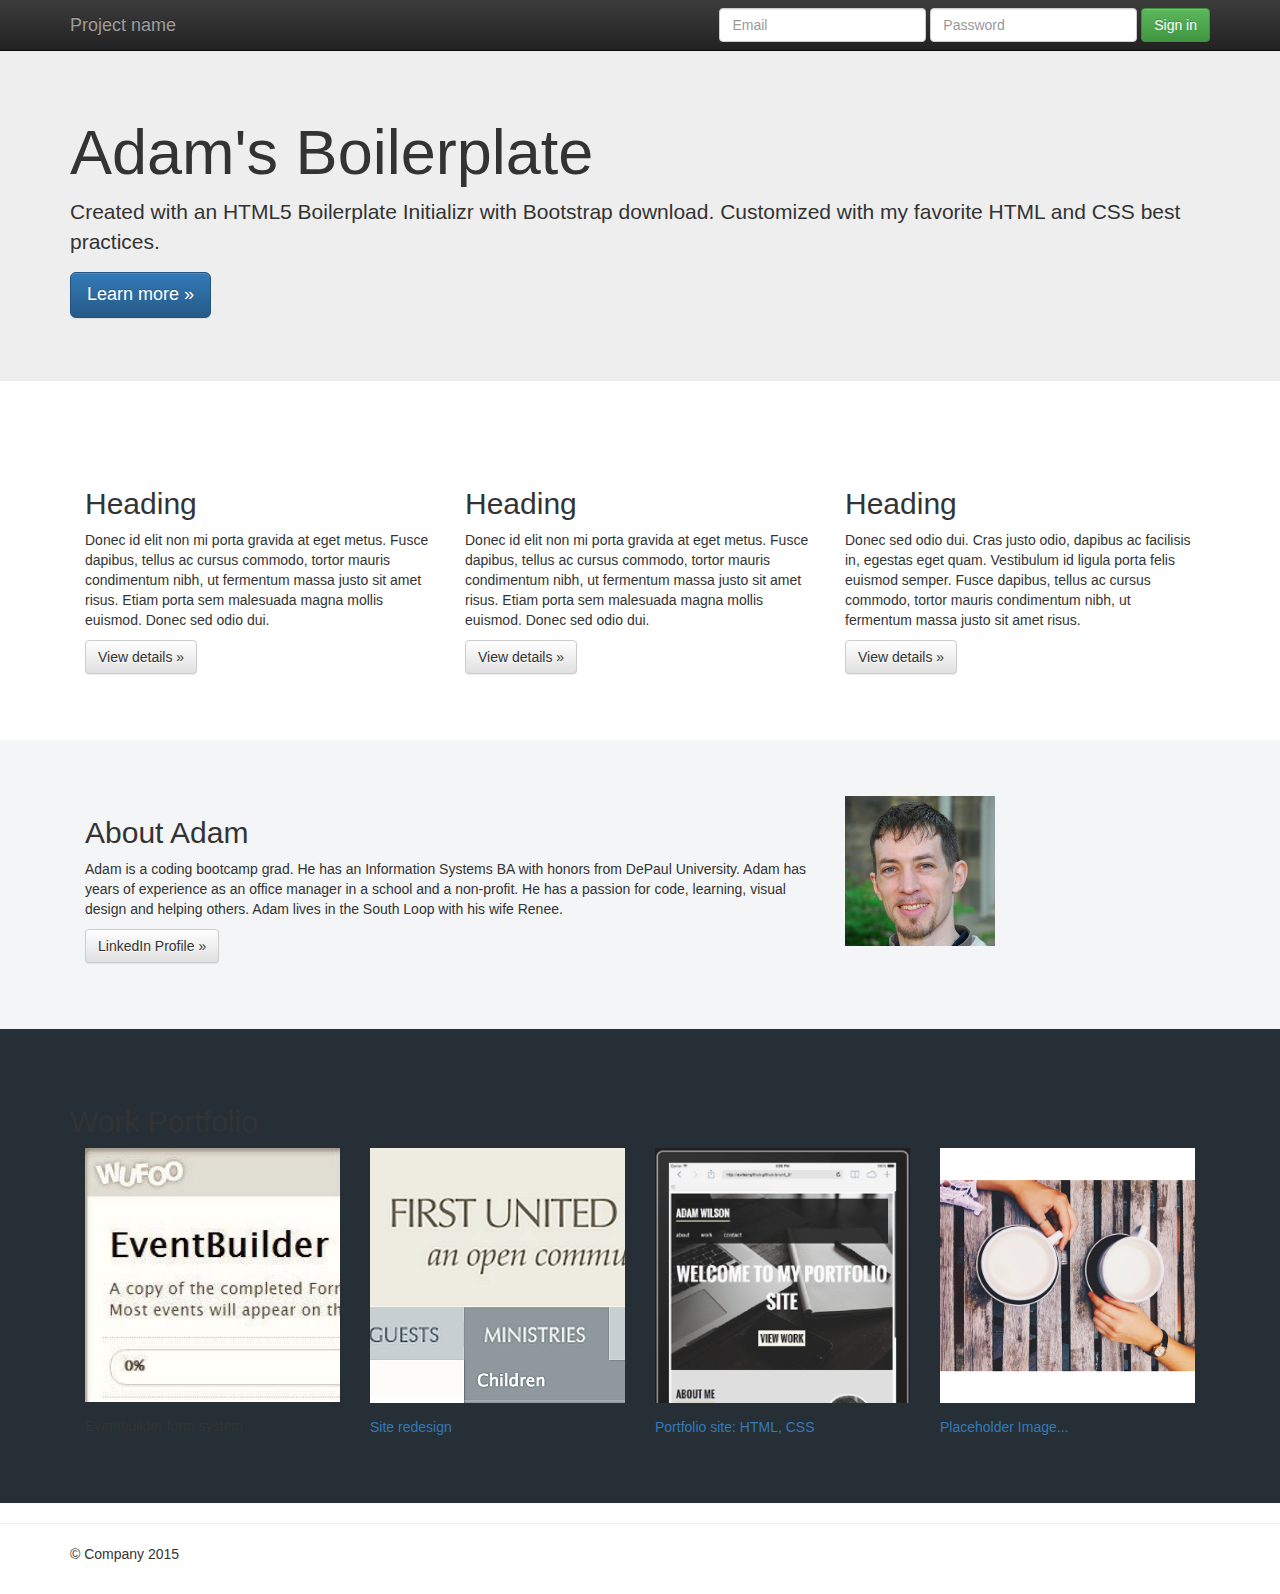
==== index.html @ 36f95d2d "downloaded boilerplate and added some html and css from my circuits site and some html structuring e" ====
<!doctype html>
<!--[if lt IE 7]>      <html class="no-js lt-ie9 lt-ie8 lt-ie7" lang=""> <![endif]-->
<!--[if IE 7]>         <html class="no-js lt-ie9 lt-ie8" lang=""> <![endif]-->
<!--[if IE 8]>         <html class="no-js lt-ie9" lang=""> <![endif]-->
<!--[if gt IE 8]><!--> <html class="no-js" lang=""> <!--<![endif]-->
<head>
    <meta charset="utf-8">
    <meta http-equiv="X-UA-Compatible" content="IE=edge,chrome=1">
    <title>Adam's Boilerplate</title>
    <meta name="description" content="">
    <meta name="viewport" content="width=device-width, initial-scale=1">
    <link rel="apple-touch-icon" href="apple-touch-icon.png">

    <link rel="stylesheet" href="css/bootstrap.min.css">
    <link rel="stylesheet" href="css/bootstrap-theme.min.css">
    <link rel="stylesheet" href="css/main.css">

    <script src="js/vendor/modernizr-2.8.3-respond-1.4.2.min.js"></script>
</head>

<body>
    <!--[if lt IE 8]>
        <p class="browserupgrade">You are using an <strong>outdated</strong> browser. Please <a href="http://browsehappy.com/">upgrade your browser</a> to improve your experience.</p>
    <![endif]-->

<nav class="navbar navbar-inverse navbar-fixed-top" role="navigation">
  <div class="container">
    <div class="navbar-header">
      <button type="button" class="navbar-toggle collapsed" data-toggle="collapse" data-target="#navbar" aria-expanded="false" aria-controls="navbar">
        <span class="sr-only">Toggle navigation</span>
        <span class="icon-bar"></span>
        <span class="icon-bar"></span>
        <span class="icon-bar"></span>
      </button>
      <a class="navbar-brand" href="#">Project name</a>
    </div>
    <div id="navbar" class="navbar-collapse collapse">
      <form class="navbar-form navbar-right" role="form">
        <div class="form-group">
          <input type="text" placeholder="Email" class="form-control">
        </div>
        <div class="form-group">
          <input type="password" placeholder="Password" class="form-control">
        </div>
        <button type="submit" class="btn btn-success">Sign in</button>
      </form>
    </div><!--/.navbar-collapse -->
  </div>
</nav>

<main role='main'>
  <article role='article'>

    <!-- Main jumbotron for a primary marketing message or call to action -->
    <div class="jumbotron">
      <div class="container">
        <h1>Adam's Boilerplate</h1>
        <p>Created with an HTML5 Boilerplate Initializr with Bootstrap download. Customized with my favorite HTML and CSS best practices.</p>
        <p><a class="btn btn-primary btn-lg" href="#" role="button">Learn more &raquo;</a></p>
      </div>
    </div>


    <!-- Example row of columns -->
    <div class="row">
      <div class="container">
        <div class="col-md-4">
          <h2>Heading</h2>
          <p>Donec id elit non mi porta gravida at eget metus. Fusce dapibus, tellus ac cursus commodo, tortor mauris condimentum nibh, ut fermentum massa justo sit amet risus. Etiam porta sem malesuada magna mollis euismod. Donec sed odio dui. </p>
          <p><a class="btn btn-default" href="#" role="button">View details &raquo;</a></p>
        </div>
        <div class="col-md-4">
          <h2>Heading</h2>
          <p>Donec id elit non mi porta gravida at eget metus. Fusce dapibus, tellus ac cursus commodo, tortor mauris condimentum nibh, ut fermentum massa justo sit amet risus. Etiam porta sem malesuada magna mollis euismod. Donec sed odio dui. </p>
          <p><a class="btn btn-default" href="#" role="button">View details &raquo;</a></p>
       </div>
        <div class="col-md-4">
          <h2>Heading</h2>
          <p>Donec sed odio dui. Cras justo odio, dapibus ac facilisis in, egestas eget quam. Vestibulum id ligula porta felis euismod semper. Fusce dapibus, tellus ac cursus commodo, tortor mauris condimentum nibh, ut fermentum massa justo sit amet risus.</p>
          <p><a class="btn btn-default" href="#" role="button">View details &raquo;</a></p>
        </div>
      </div>
    </div>

      <!--  from circuits portfolio -->
      <section id="aboutsection" class='row light-grey'>
        <div class="container">
          <div id="about" class='col-sm-8'>
            <h2>About Adam</h2>
            <p>Adam is a coding bootcamp grad. He has an Information Systems BA with honors from DePaul University. Adam has years of experience as an office manager in a school and a non-profit. He has a passion for code, learning, visual design and helping others. Adam lives in the South Loop with his wife Renee.
            <p><a class="btn btn-default" target="_blank" href="https://www.linkedin.com/in/adamwilsonprofile" role="button">LinkedIn Profile &raquo;</a></p>
          </div>
          <div class="col-sm-4">
            <img id="imageadam" src="images/adam.jpg" alt="Image of Adam Wilson" title="Adam Wilson"/>
          </div>
        </div>
      </section>

      <section id="gallery" class='row dark-grey-background'>
        <div class="container">
          <div>
            <h2>Work Portfolio</h2>
          </div>
          <div class='col-sm-6 col-md-3'>
            <a href="#">
              <img src="images/eventbuilder.jpg" alt="form system"/>
            </a>
            <p>Eventbuilder form system</p>
          </div>
          <div class='col-sm-6 col-md-3'>
            <a href="#">
              <img src="images/firstunited_screenshot.png" alt="First United site"/>
              <p>Site redesign</p>
            </a>
          </div>
          <div class='col-sm-6 col-md-3'>
            <a href="#">
              <img src="images/portfolio_site.png" alt="portfolio site"/>
              <p>Portfolio site: HTML, CSS</p>
            </a>
          </div>
          <div class='col-sm-6 col-md-3'>
            <a href="#">
              <img src="images/chai.jpg" alt="" title=""/>
              <p>Placeholder Image...</p>
            </a>
          </div>
        </div>
      </section>

      <hr>

      <footer role='contentinfo'>
        <div class="container">
          <p>&copy; Company 2015</p>
        </div>
      </footer>


      <script src="//ajax.googleapis.com/ajax/libs/jquery/1.11.2/jquery.min.js"></script>
      <script>window.jQuery || document.write('<script src="js/vendor/jquery-1.11.2.min.js"><\/script>')</script>
      <script src="js/vendor/bootstrap.min.js"></script>
      <script src="js/main.js"></script>

      <!-- Google Analytics: change UA-XXXXX-X to be your site's ID. -->
      <script>
          (function(b,o,i,l,e,r){b.GoogleAnalyticsObject=l;b[l]||(b[l]=
          function(){(b[l].q=b[l].q||[]).push(arguments)});b[l].l=+new Date;
          e=o.createElement(i);r=o.getElementsByTagName(i)[0];
          e.src='//www.google-analytics.com/analytics.js';
          r.parentNode.insertBefore(e,r)}(window,document,'script','ga'));
          ga('create','UA-XXXXX-X','auto');ga('send','pageview');
      </script>

    </article>
  </main>
</body>
</html>
---- css/main.css ----
/* =====================
   HTML5 Boilerplate/Initializr styles
   ===================== */

body {
   padding-top: 50px;
   padding-bottom: 20px;
}

/* =====================
   Author's custom styles
   ===================== */

#aboutsection img {
  margin: auto;
}
#imageadam {
  width: 150px;
  /*border: 1px solid black;*/
  /*border-radius: 50%;*/
  margin-top: 2em;
  /*float: right;*/
  /*display: inline-block; don't need this and float*/
}
#gallery img {
  width: 100%;
  margin-bottom: 1em;
}
.row {
  padding-bottom: 4em;
  padding-top: 4em;
}
.light-grey {
  background-color: #F4F5F6;
}
.sky-blue {
  color: #2595ff;
}
.dark-grey-background {
  background-color: #262F36;
}
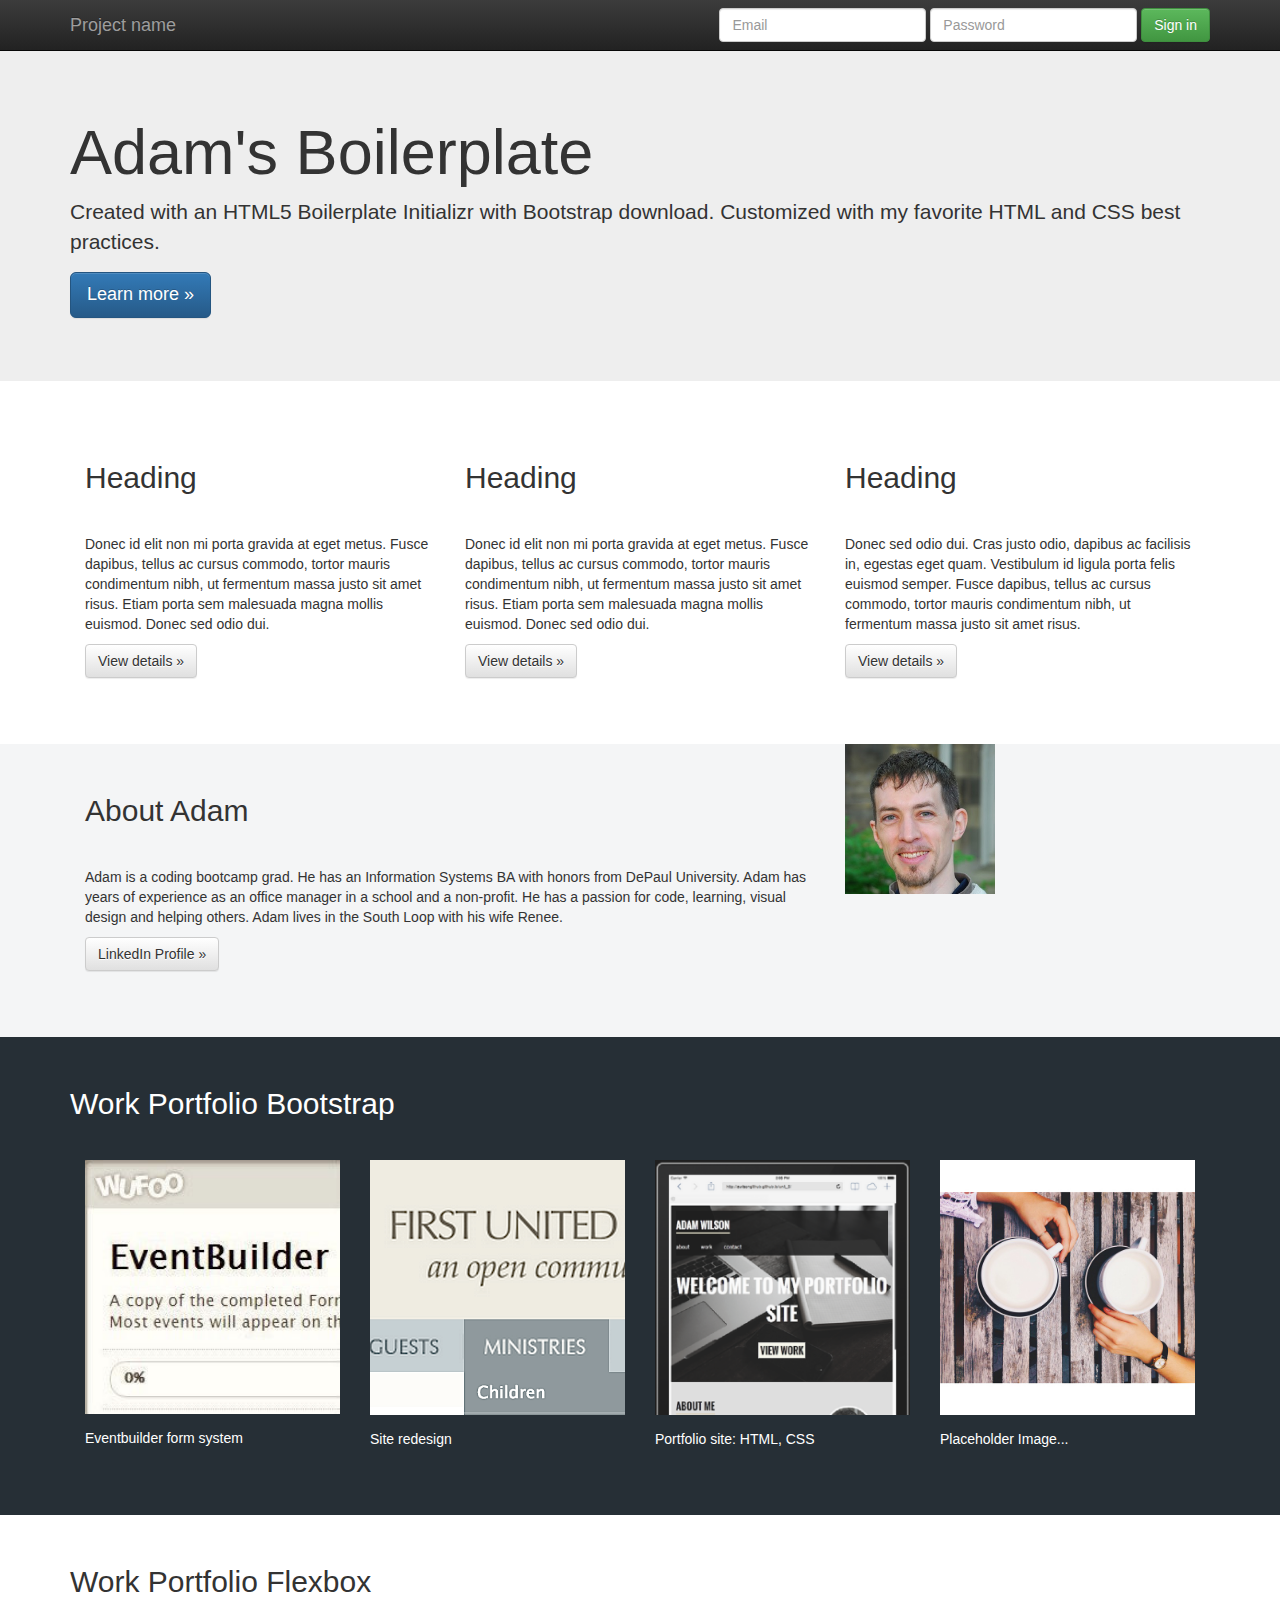
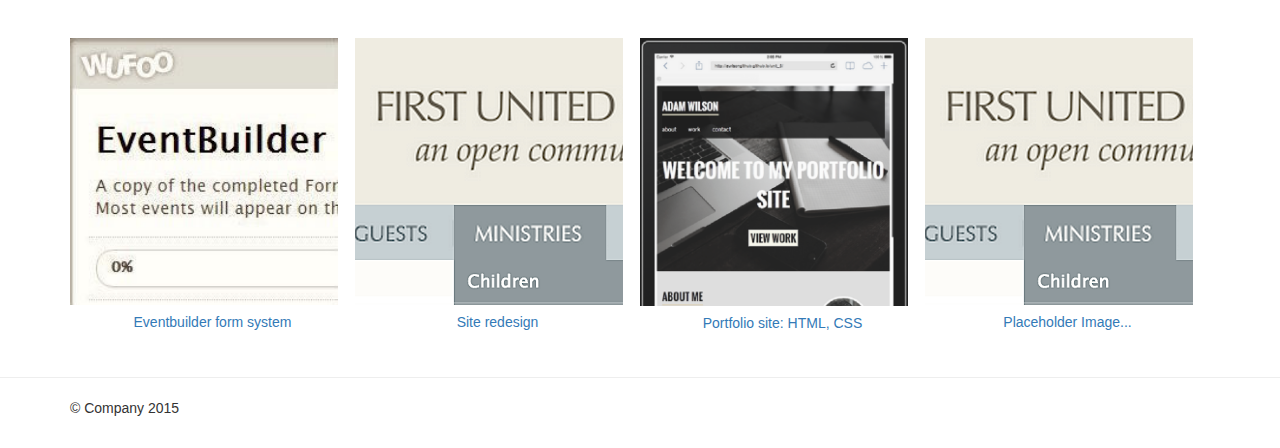
==== commit d2f563f9: "more styling of yelp clone. added map with maps api." ====
--- a/index.html
+++ b/index.html
@@ -96,10 +96,12 @@
         </div>
       </section>
 
+      <!-- GALLERY BUILT WITH BOOTSTRAP -->
+
       <section id="gallery" class='row dark-grey-background'>
         <div class="container">
           <div>
-            <h2>Work Portfolio</h2>
+            <h2>Work Portfolio Bootstrap</h2>
           </div>
           <div class='col-sm-6 col-md-3'>
             <a href="#">
@@ -125,6 +127,46 @@
               <p>Placeholder Image...</p>
             </a>
           </div>
+        </div>
+      </section>
+
+        <!-- GALLERY BUILT WITH FLEXBOX  -->
+
+      <section id="flexbox-gallery" class=''>
+          <div class="container">
+
+              <div>
+                  <h2>Work Portfolio Flexbox</h2>
+              </div>
+
+              <!-- flexbox container -->
+              <div class='gallery-flex-container'>
+                <div class='gallery-flex-item'>
+                    <a href="#">
+                      <img src="images/eventbuilder.jpg" alt="form system"/>
+                      <p>Eventbuilder form system</p>
+                    </a>
+                </div>
+                <div class='gallery-flex-item'>
+                    <a href="#">
+                      <img src="images/firstunited_screenshot.png" alt="First United site"/>
+                      <p>Site redesign</p>
+                    </a>
+                </div>
+                <div class='gallery-flex-item'>
+                    <a href="#">
+                      <img src="images/portfolio_site.png" alt="portfolio site"/>
+                      <p>Portfolio site: HTML, CSS</p>
+                    </a>
+                </div>
+                <div class='gallery-flex-item'>
+                    <a href="#">
+                      <img src="images/firstunited_screenshot.png" alt="First United site"/>
+                      <p>Placeholder Image...</p>
+                    </a>
+                </div>
+              </div>
+
         </div>
       </section>
 
--- a/css/main.css
+++ b/css/main.css
@@ -26,9 +26,12 @@
   width: 100%;
   margin-bottom: 1em;
 }
+#gallery, #gallery a {
+    color: white;
+}
 .row {
   padding-bottom: 4em;
-  padding-top: 4em;
+
 }
 .light-grey {
   background-color: #F4F5F6;
@@ -39,3 +42,44 @@
 .dark-grey-background {
   background-color: #262F36;
 }
+.gallery-flex-container {
+    display: flex;
+    flex-direction: row;
+    flex-wrap: wrap;
+}
+.gallery-flex-item {
+    flex-basis: 15%;
+    flex-grow: 1;
+    display: flex;
+    flex-direction: column;
+    margin-bottom: 1em;
+
+}
+.gallery-flex-item img {
+    width: 100%;
+    padding-right: 6%;
+}
+.gallery-flex-item p {
+    margin-top: auto; /* consistent vert alignment */
+    text-align: center;
+    padding-top: .5em;
+}
+h2 {
+    padding: 1em 0;
+}
+
+@media (max-width: 920px){
+    .gallery-flex-item {
+        flex-basis: 50%;
+    }
+}
+@media (max-width: 600px){
+    .gallery-flex-item {
+        flex-basis: 50%;
+    }
+}
+@media (max-width: 480px){
+    .gallery-flex-item {
+        flex-basis: 50%;
+    }
+}
